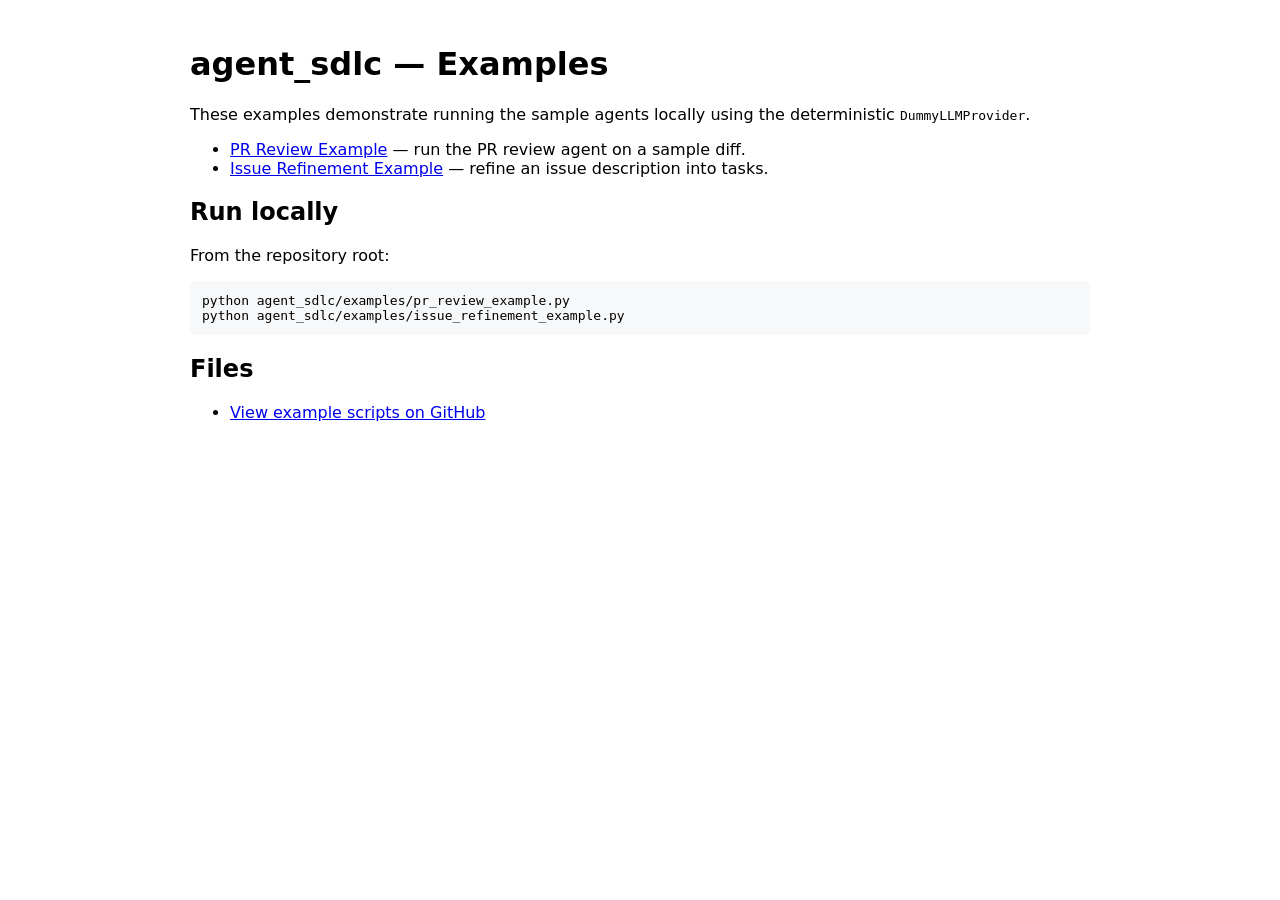
==== docs/examples/index.html @ 561c3cf9 "docs(examples): add static HTML example pages for GitHub Pages" ====
<!doctype html>
<html lang="en">
  <head>
    <meta charset="utf-8" />
    <meta name="viewport" content="width=device-width,initial-scale=1" />
    <title>agent_sdlc — Examples</title>
    <style>body{font-family:system-ui,Segoe UI,Arial;padding:24px;max-width:900px;margin:auto}pre{background:#f6f8fa;padding:12px;border-radius:6px;overflow:auto}</style>
  </head>
  <body>
    <h1>agent_sdlc — Examples</h1>
    <p>These examples demonstrate running the sample agents locally using the deterministic <code>DummyLLMProvider</code>.</p>

    <ul>
      <li><a href="pr_review_example.html">PR Review Example</a> — run the PR review agent on a sample diff.</li>
      <li><a href="issue_refinement_example.html">Issue Refinement Example</a> — refine an issue description into tasks.</li>
    </ul>

    <h2>Run locally</h2>
    <p>From the repository root:</p>
    <pre><code>python agent_sdlc/examples/pr_review_example.py
python agent_sdlc/examples/issue_refinement_example.py</code></pre>

    <h2>Files</h2>
    <ul>
      <li><a href="https://github.com/jeisenback/agent_sdlc/tree/main/agent_sdlc/examples" target="_blank">View example scripts on GitHub</a></li>
    </ul>
  </body>
</html>
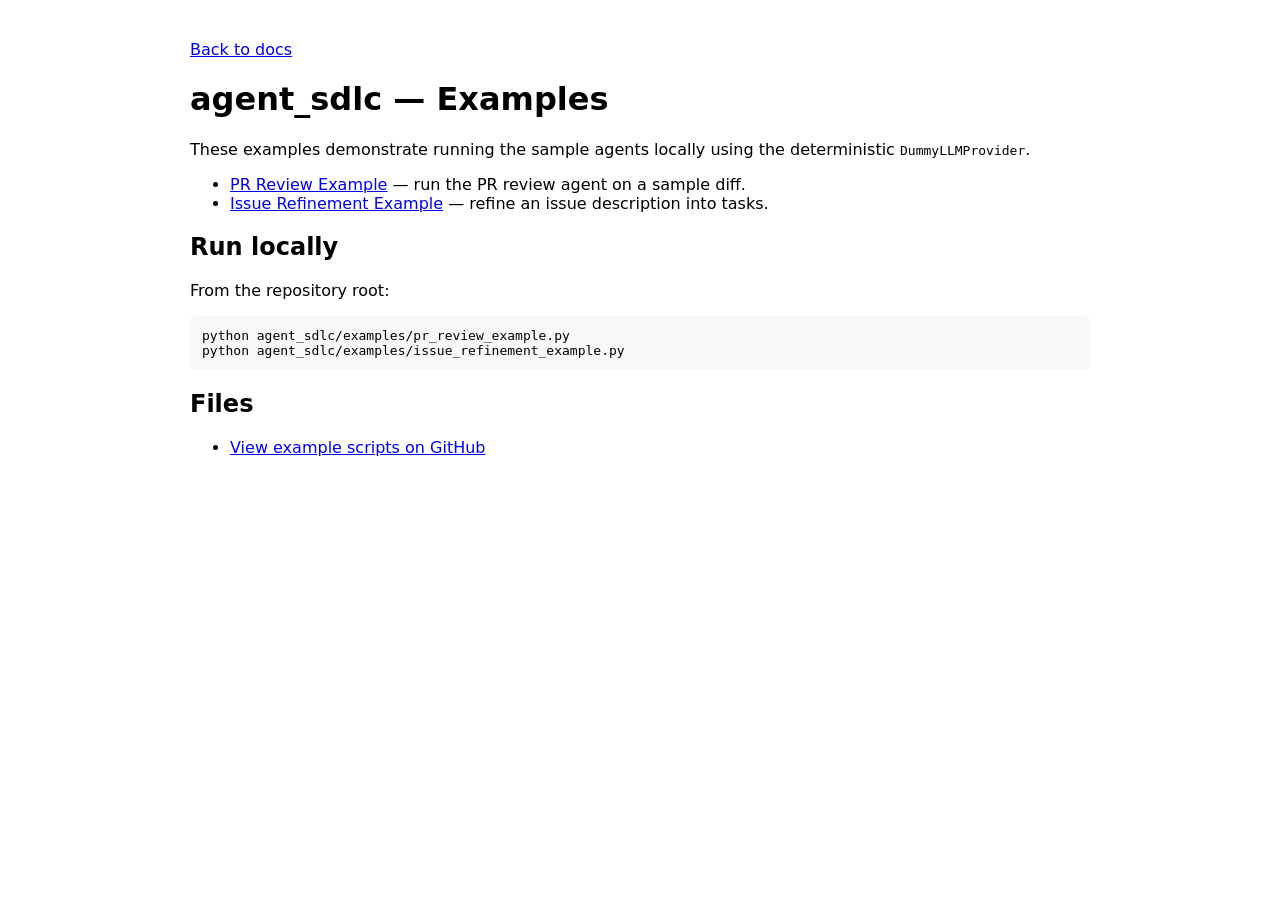
==== commit 58f82ac9: "docs(examples): use shared stylesheet, add back navigation, secure external links" ====
--- a/docs/examples/index.html
+++ b/docs/examples/index.html
@@ -4,9 +4,10 @@
     <meta charset="utf-8" />
     <meta name="viewport" content="width=device-width,initial-scale=1" />
     <title>agent_sdlc — Examples</title>
-    <style>body{font-family:system-ui,Segoe UI,Arial;padding:24px;max-width:900px;margin:auto}pre{background:#f6f8fa;padding:12px;border-radius:6px;overflow:auto}</style>
+    <link rel="stylesheet" href="../_static/style.css" />
   </head>
   <body>
+    <p><a href="../index.html">Back to docs</a></p>
     <h1>agent_sdlc — Examples</h1>
     <p>These examples demonstrate running the sample agents locally using the deterministic <code>DummyLLMProvider</code>.</p>
 
@@ -22,7 +23,7 @@
 
     <h2>Files</h2>
     <ul>
-      <li><a href="https://github.com/jeisenback/agent_sdlc/tree/main/agent_sdlc/examples" target="_blank">View example scripts on GitHub</a></li>
+      <li><a href="https://github.com/jeisenback/agent_sdlc/tree/main/agent_sdlc/examples" target="_blank" rel="noopener noreferrer">View example scripts on GitHub</a></li>
     </ul>
   </body>
 </html>
--- a/docs/_static/style.css
+++ b/docs/_static/style.css
@@ -0,0 +1,2 @@
+body{font-family:system-ui,Segoe UI,Arial;padding:24px;max-width:900px;margin:auto}
+pre{background:#f6f8fa;padding:12px;border-radius:6px;overflow:auto}
